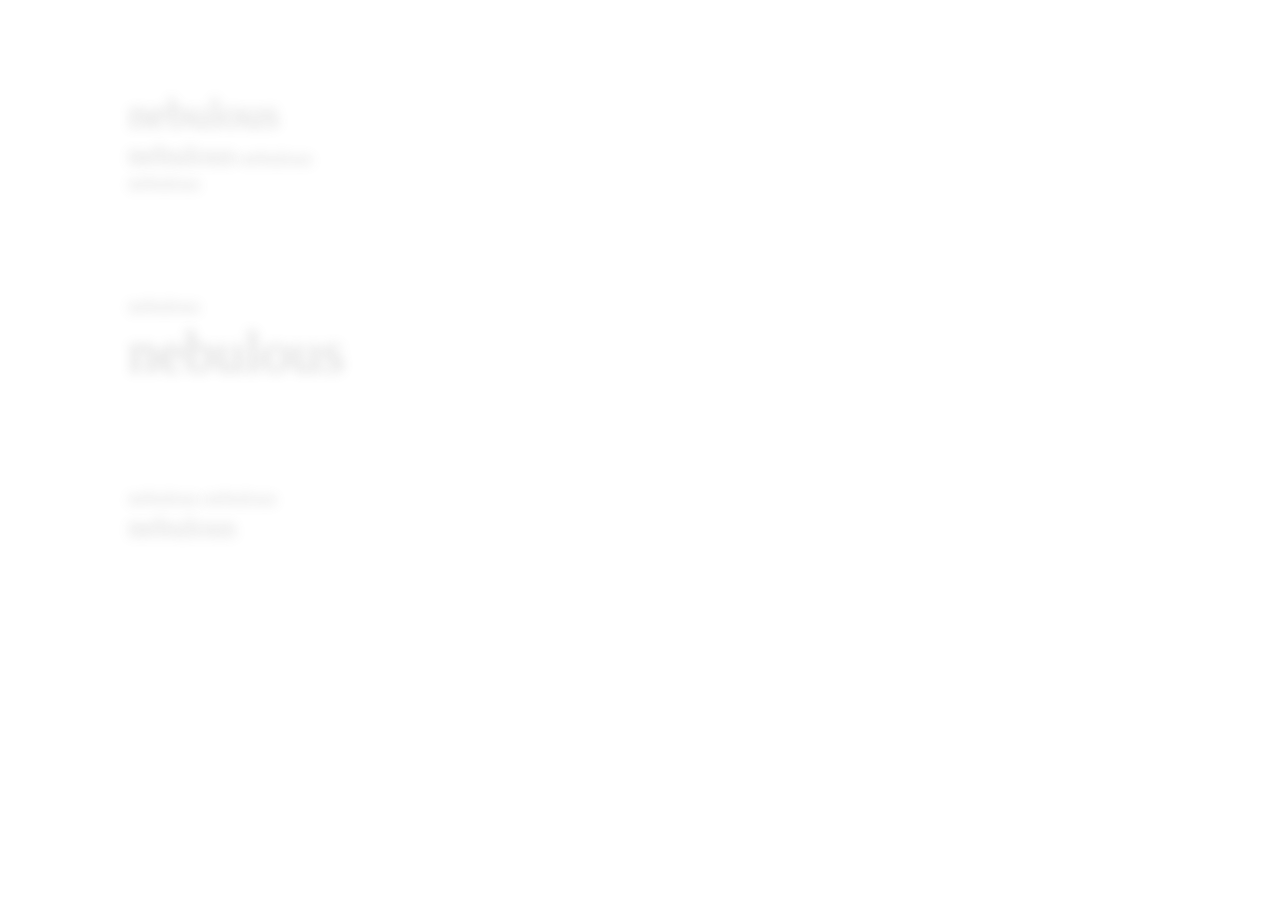
==== project_1/index.html @ 266125c7 "Update index.html" ====
<!DOCTYPE html>

<html>

    <head>

        <title>Nebulous</title>

        <meta name="description" content="Ivy Chang's Nebulous Project">
        <meta name="keywords" content="HTML, CSS">
        <meta name="author" content="Ivy Chang">

        <link rel="stylesheet" href="style.css">

    </head>

    <body>

        <div id="poem">

            <div class="stanza">
                <div class="word big">nebulous</div>
            </div>

            <div class="text-block">
                <div class="word medium">nebulous</div>
                <div class="word small">nebulous</div><br>
                <div class="word small">nebulous</div>
            </div>

            <div class="text-block">
                <div class="word small">nebulous</div><br>
                <div class="word huge">nebulous</div>
            </div>

            <div class="text-block">
                <div class="word small">nebulous</div>
                <div class="word small">nebulous</div><br>
                <div class="word medium">nebulous</div>
            </div>

        </div>

    </body>

</html>
---- project_1/style.css ----
html, body {
    width: 100%;
    height: 100%;
    margin: 0;
}

body {
    /* overflow: hidden; */
    background-color: white;
    font-family: "DM Serif Display", serif;
}

#poem {
    position: absolute;
    top: 10%;
    left: 10%;
}

.text-block {
    margin-bottom: 100px;
}

.word {
    display: inline-block;
    color: #7d7d7d;
    opacity: 0.3;
    filter: blur(6px);
    transition: opacity 2s ease, filter 2s ease;
}

.word:hover {
    opacity: 1;
    filter: blur(0px);
    /* transform: translateY(-10px); */
}

.small {
    font-size: 20px;
}

.medium {
    font-size: 30px;
}

.big {
    font-size: 42px;
}

.huge {
    font-size: 60px;
}
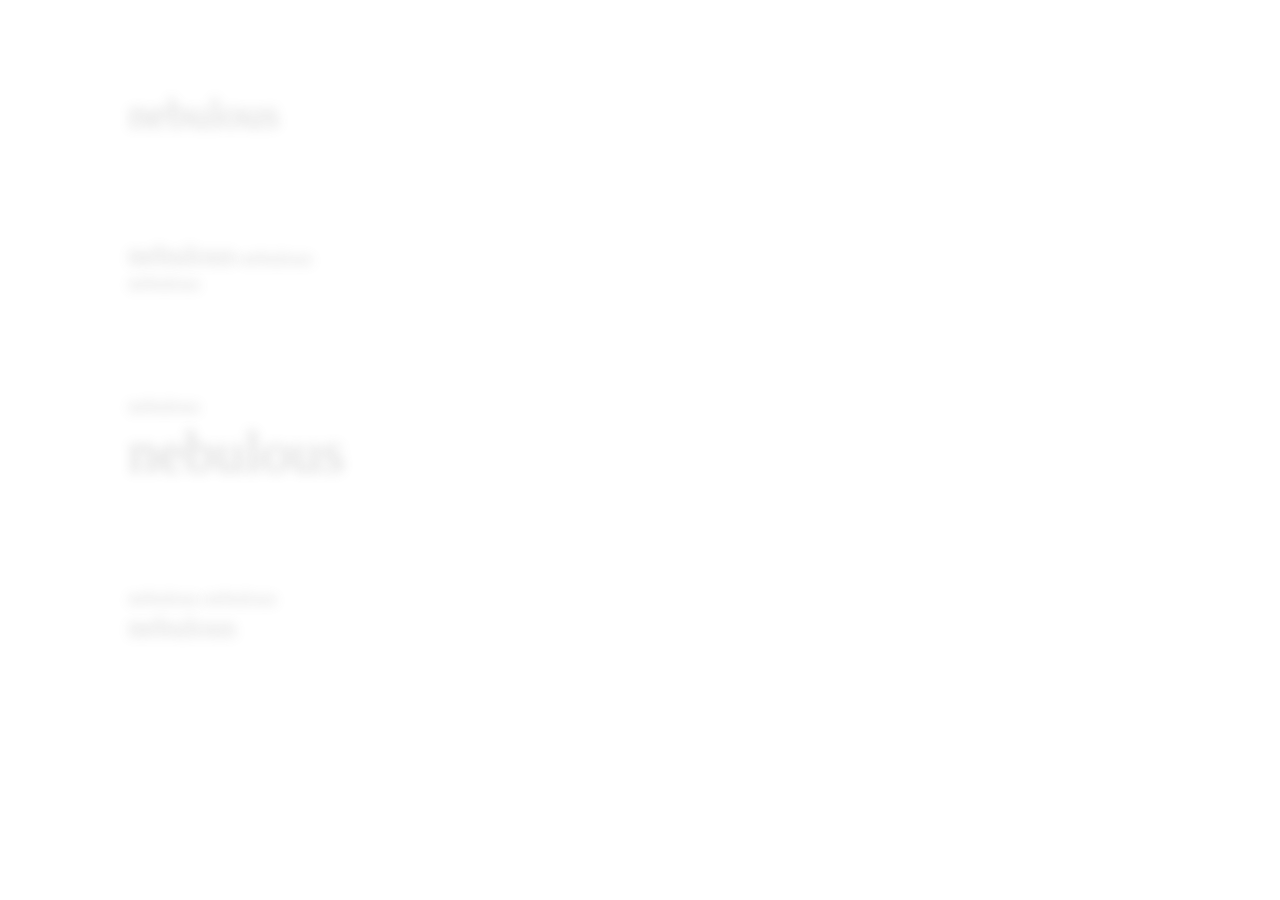
==== commit 1d8d6980: "changed span to div" ====
--- a/project_1/index.html
+++ b/project_1/index.html
@@ -18,7 +18,7 @@
 
         <div id="poem">
 
-            <div class="stanza">
+            <div class="text-block">
                 <div class="word big">nebulous</div>
             </div>
 
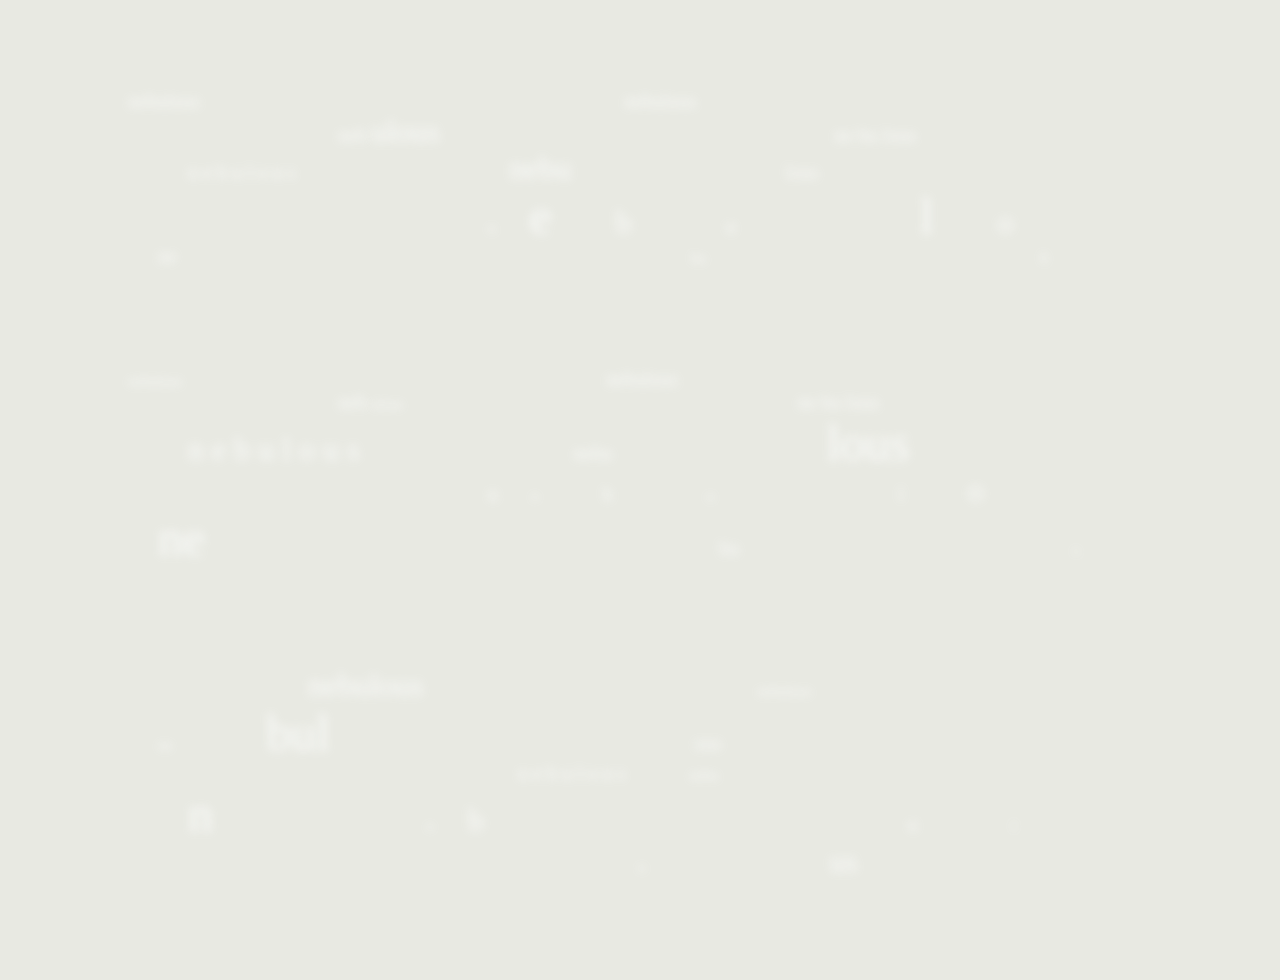
==== commit a84fbbe6: "new change to project 1" ====
--- a/project_1/index.html
+++ b/project_1/index.html
@@ -16,27 +16,97 @@
 
     <body>
 
+        <div id="ripple-1" class="ripple"></div>
+        <div id="ripple-2" class="ripple"></div>
+        <div id="ripple-3" class="ripple"></div>
+
         <div id="poem">
 
             <div class="text-block">
-                <div class="word big">nebulous</div>
+                <div class="line">
+                    <span class="word medium">nebulous</span>
+                    <span class="word medium space-14">nebulous</span>
+                </div>
+                <div class="line">
+                    <span class="word medium space-7">neb</span>
+                    <span class="word big">ulous</span>
+                    <span class="word medium space-13">ne bu lous</span>
+                </div>
+                <div class="line">
+                    <span class="word medium space-2">n e b u l o u s</span>
+                    <span class="word big space-7">nebu</span>
+                    <span class="word medium space-7">lous</span>
+                </div>
+                <div class="line">
+                    <span class="word small space-12">n</span>
+                    <span class="word huge space-1">e</span>
+                    <span class="word big space-2">b</span>
+                    <span class="word medium space-3">u</span>
+                    <span class="word huge space-6">l</span>
+                    <span class="word big space-2">o</span>
+                </div>
+                <div class="line">
+                    <span class="word medium space-1">ne</span>
+                    <span class="word small space-17">bu</span>
+                    <span class="word medium space-11">s</span>
+                </div>
             </div>
 
             <div class="text-block">
-                <div class="word medium">nebulous</div>
-                <div class="word small">nebulous</div><br>
-                <div class="word small">nebulous</div>
+                <div class="line">
+                    <span class="word small">nebulous</span>
+                    <span class="word medium space-14">nebulous</span>
+                </div>
+                <div class="line">
+                    <span class="word medium space-7">neb</span>
+                    <span class="word small">ulous</span>
+                    <span class="word medium space-13">ne bu lous</span>
+                </div>
+                <div class="line">
+                    <span class="word big space-2">n e b u l o u s</span>
+                    <span class="word medium space-7">nebu</span>
+                    <span class="word huge space-7">lous</span>
+                </div>
+                <div class="line">
+                    <span class="word medium space-12">n</span>
+                    <span class="word small space-1">e</span>
+                    <span class="word medium space-2">b</span>
+                    <span class="word small space-3">u</span>
+                    <span class="word medium space-6">l</span>
+                    <span class="word big space-2">o</span>
+                </div>
+                <div class="line">
+                    <span class="word huge space-1">ne</span>
+                    <span class="word medium space-17">bu</span>
+                    <span class="word small space-11">s</span>
+                </div>
             </div>
 
             <div class="text-block">
-                <div class="word small">nebulous</div><br>
-                <div class="word huge">nebulous</div>
-            </div>
-
-            <div class="text-block">
-                <div class="word small">nebulous</div>
-                <div class="word small">nebulous</div><br>
-                <div class="word medium">nebulous</div>
+                <div class="line">
+                    <span class="word big space-6">nebulous</span>
+                    <span class="word small space-11">nebulous</span>
+                </div>
+                <div class="line">
+                    <span class="word small space-1">ne</span>
+                    <span class="word huge space-3">bul</span>
+                    <span class="word medium space-12">ous</span>
+                </div>
+                <div class="line">
+                    <span class="word medium space-13">n e b u l o u s</span>
+                    <span class="word small space-2">nebu</span>
+                </div>
+                <div class="line">
+                    <span class="word huge space-2">n</span>
+                    <span class="word small space-7">e</span>
+                    <span class="word big space-1">b</span>
+                    <span class="word medium space-14">u</span>
+                    <span class="word small space-3">l</span>
+                </div>
+                <div class="line">
+                    <span class="word small space-17">o</span>
+                    <span class="word big space-6">us</span>
+                </div>
             </div>
 
         </div>
--- a/project_1/style.css
+++ b/project_1/style.css
@@ -6,7 +6,7 @@
 
 body {
     /* overflow: hidden; */
-    background-color: white;
+    background-color: #e8e9e2;
     font-family: "DM Serif Display", serif;
 }
 
@@ -22,10 +22,10 @@
 
 .word {
     display: inline-block;
-    color: #7d7d7d;
-    opacity: 0.3;
-    filter: blur(6px);
-    transition: opacity 2s ease, filter 2s ease;
+    color: #feffff;
+    opacity: 0.8;
+    filter: blur(5px);
+    transition: opacity 1s ease, filter 1s ease;
 }
 
 .word:hover {
@@ -35,17 +35,95 @@
 }
 
 .small {
+    font-size: 15px;
+}
+
+.medium {
     font-size: 20px;
 }
 
-.medium {
-    font-size: 30px;
-}
-
 .big {
-    font-size: 42px;
+    font-size: 32px;
 }
 
 .huge {
-    font-size: 60px;
+    font-size: 50px;
 }
+
+.space-1 {
+    margin-left: 30px;
+}
+
+.space-2 {
+    margin-left: 60px;
+}
+
+.space-3 {
+    margin-left: 90px;
+}
+
+.space-6 {
+    margin-left: 180px;
+}
+
+.space-7 {
+    margin-left: 210px;
+}
+
+.space-11 {
+    margin-left: 330px;
+}
+
+.space-12 {
+    margin-left: 360px;
+}
+
+.space-13 {
+    margin-left: 390px;
+}
+
+.space-14 {
+    margin-left: 420px;
+}
+
+.space-17 {
+    margin-left: 510px;
+}
+
+.ripple {
+    position: absolute;
+    width: 150px;
+    height: 150px;
+    border: 2px solid #ebf8f7;
+    border-radius: 50%;
+    opacity: 0;
+    animation: ripple 6s ease-out infinite;
+}
+
+#ripple-1 {
+    top: 15%;
+    right: 40%;
+}
+
+#ripple-2 {
+    top: 45%;
+    left: 30%;
+    animation-delay: 2s;
+}
+
+#ripple-3 {
+    top: 70%;
+    left: 70%;
+    animation-delay: 4s;
+}
+
+@keyframes ripple {
+    from {
+        transform: scale(0.3);
+        opacity: 1;
+    }
+    to {
+        transform: scale(2);
+        opacity: 0;
+    }
+}
